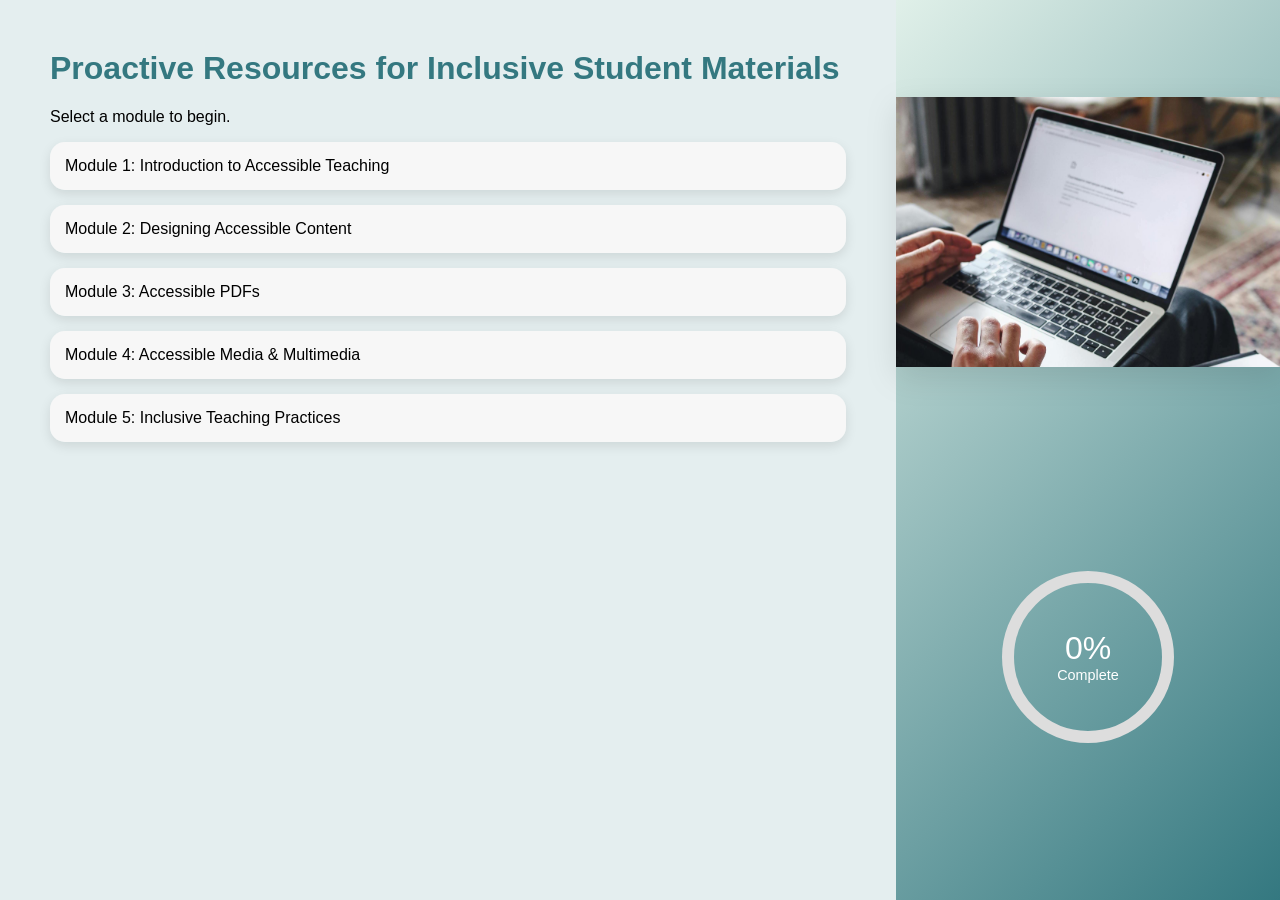
==== index.html @ d522e175 "Make subtitle for each module aligned with the title of the module" ====
<!DOCTYPE html>
<html>
<head>
  <title>Accessibility PD Course</title>
  <link rel="icon" href="favicon.ico" type="image/x-icon">
  <link rel="stylesheet" href="style.css">
</head>

<body>

<div class="layout">

  <!-- LEFT SIDE -->
  <div class="left-panel">

    <h1>Proactive Resources for Inclusive Student Materials</h1>
    <p>Select a module to begin.</p>

    <!-- Module 1 -->
    <div class="module">
      <button class="module-header" id="module1-header">
        Module 1: Introduction to Accessible Teaching <span class="check"></span>
      </button>
      <div class="module-content">
        <p>Learn the basics of accessibility and why it matters.</p>
        <a href="modules/module1.html">
          <button class="start-btn">Begin Module</button>
        </a>
      </div>
    </div>

    <!-- Module 2 -->
    <div class="module">
      <button class="module-header" id="module2-header">
        Module 2: Designing Accessible Content <span class="check"></span>
      </button>
      <div class="module-content">
        <p>Learn how the basic of accessible educational content.</p>
        <a href="modules/module2.html">
          <button class="start-btn">Begin Module</button>
        </a>
      </div>
    </div>

    <!-- Module 3 -->
    <div class="module">
      <button class="module-header" id="module3-header">
        Module 3: Accessible PDFs <span class="check"></span>
      </button>
      <div class="module-content">
        <p>Understand how screen readers work and how to create accessible PDFs.</p>
        <a href="modules/module3.html">
          <button class="start-btn">Begin Module</button>
        </a>
      </div>
    </div>

    <!-- Module 4 -->
    <div class="module">
      <button class="module-header" id="module4-header">
        Module 4: Accessible Media & Multimedia <span class="check"></span>
      </button>
      <div class="module-content">
        <p>Understand how to create accessible videos.</p>
        <a href="modules/module4.html">
          <button class="start-btn">Begin Module</button>
        </a>
      </div>
    </div>

    <!-- Module 5 -->
    <div class="module">
      <button class="module-header" id="module4-header">
        Module 5: Inclusive Teaching Practices <span class="check"></span>
      </button>
      <div class="module-content">
        <p>Learn how to create an inclusive educational environment.</p>
        <a href="modules/module5.html">
          <button class="start-btn">Begin Module</button>
        </a>
      </div>
    </div>


  </div>

  <!-- RIGHT SIDE -->
  <div class="right-panel">
    <!-- Top Part-->
    <div class="panel-top">
      <img src="assets/computer_work.jpg" alt="Person's hands working on laptop" class="side-image">
    </div>

    <!-- Bottom Part-->
    <div class="panel-bottom">
      <div class="progress-circle">
        <svg width="200" height="200">
        <!-- background ring -->
          <circle
          cx="100"
          cy="100"
          r="80"
          stroke="#ddd"
          stroke-width="12"
          fill="none"/>
        <!-- progress ring -->
          <circle
          id="progress-ring"
          cx="100"
          cy="100"
          r="80"
          stroke="#347880"
          stroke-width="12"
          fill="none"
          stroke-linecap="round"
          transform="rotate(-90 100 100)"/>
        </svg>

        <div class="progress-circle-inner">
          <span id="progress-percent">0%</span>
          <span class="progress-label">Complete</span>
        </div>
      </div>
    </div>
  </div>

<script src="script.js"></script>
</body>
</html>
---- style.css ----
body {
  font-family: Arial, sans-serif;
  background-color: #e0f0e9;
  margin: 0;
}

/* 50/50 layout */
.layout {
  display: flex;
  min-height: 100vh;
}

/* LEFT SIDE */
.left-panel {
  width: 70%;
  padding: 50px;
  box-sizing: border-box;
  background-color: #e4eeef;
}

/* Dashboard heading*/
h1 {
  color: #347880;
  margin-top: 0;
  font-family: Arial, Helvetica, sans-serif;
}

/* Bullet points */
ul.b {
  list-style-type: disc;
  text-align: left;
  max-width: 640px;
  font-family: Arial, Helvetica, sans-serif;
  margin:0;
  line-height: 1.6;
  margin-bottom: 10px;
}

/* Modules from dashboard*/
.module {
  margin: 15px 0;
  border-radius: 15px;
  overflow: hidden;
  box-shadow: 0 4px 12px rgba(0,0,0,0.1);
  transition: transform 0.2s ease, box-shadow 0.2s ease;
}

.module:hover{
  transform: translateY(-4px);
  box-shadow: 0 10px 25px rgba(0,0,0,0.15);
}

.module-header {
  width: 100%;
  padding: 15px;
  background-color: rgb(247, 247, 247);
  border: none;
  text-align: left;
  font-size: 16px;
  cursor: pointer;
  display: flex;
  justify-content: space-between;
  align-items: center;
  font-family: Arial, Helvetica, sans-serif;
}

/* Dropdown from module headers*/
.module-content {
  display: none;
  background: white;
  padding: 15px;
}

/* Button to start modules and quizzes */
.start-btn {
  background-color: #347880;
  color: white;
  border: none;
  padding: 10px 15px;
  border-radius: 10px;
  cursor: pointer;
  margin-top: 20px;
  margin-bottom: 20px;
}

/* Start button background changes when hovered over */
.start-btn:hover {
  background-color: #2a6872;
}

/* Checkmark for completed modules */
.check {
  margin-left: 8px;
}

/* RIGHT SIDE */
.right-panel {
  background: linear-gradient(135deg, #e0f0e9 0%, #347880 100%);
  width: 30%;
  display: flex;
  justify-content: center;
  align-items: center;
  flex-direction: column;
  min-height: 100vh;
}

.panel-top{
  flex:1.2;
  display: flex;
  justify-content: center;
  align-items: center;
}

.panel-bottom {
  flex: 1;
  display:  flex;
  justify-content: center;
  align-items: center;
  padding-bottom: 50px;
}

.side-image {
  max-width: 100%;
  max-height: 100%;
  object-fit: contain;
  filter: drop-shadow(0 10px 15px rgba(0,0,0,0.1));
}

/* Progress circle */
.progress-circle {
  position: relative;
  width: 200px;
  height: 200px;
  stroke: #347880;
}

.progress-circle svg {
  position: absolute;
  top: 0;
  left: 0;
}

.progress-circle-inner {
  position: relative;
  z-index: 1;
  width: 200px;
  height: 200px;
  display: flex;
  flex-direction: column;
  align-items: center;
  justify-content: center;
  color: white;
}

#progress-percent {
  font-size: 2rem;
}

.progress-label {
  font-size: 0.9rem;
}

.top-banner {
  height: 100px;
  background: linear-gradient(135deg, #e0f0e9 0%, #347880 100%);
  width: 100%;
}

/*Heading for module pages*/
.moduleheading {
  display: flex;
  justify-content: center;
  align-items: center;
  font-family: Arial, Helvetica, sans-serif;
  font-size: 20px;
  padding-top: 20px;
}

/* Body for module pages */
.body1 {
  display: flex;
  flex-direction: column;
  align-items: center;
  background-color:white;
}

/* Paragraphs for module pages */
.p1, .p2, .p3 {
  max-width: 650px;
  margin: 10px auto;
  line-height: 1.6;
  font-family: Arial, Helvetica, sans-serif;
  text-align: left;
}

/* Bold subheadings */
.p2 {
  font-weight: bold;
  text-align: left;
  width: 100%;
}

/* Images for module pages */
.module-image {
  max-width: 40%;
  max-height: 40%;
  object-fit: contain;
  margin-top: 10px;
  margin-bottom: 15px;
  border: 1px solid #ddd;
  border-radius: 4px;
  padding: 5px;
}

/*Quiz container*/
#quiz-container {
  max-width: 900px;
  margin: 30px auto;
}

/* Each question block*/
#quiz-container > div {
  background: white;
  padding: 20px;
  margin-bottom: 20px;
  border-radius: 12px;
  box-shadow: 0 2px 10px rgba(0,0,0,0.08);
}

/* Question text */
#quiz-container p {
  font-weight: bold;
  margin-bottom: 12px;
  font-size: 16px;
}

/* Answer options */
#quiz-container label {
  display: block;
  padding: 10px 12px;
  margin: 6px 0;
  border-radius: 8px;
  cursor: pointer;
  transition: 0.2s ease;
  border: 1px solid #ddd;
}

/* Hover quiz labels */
#quiz-container label:hover {
  background-color: #f3f8f5;
  border-color: #347880;
}

/* Button spacing */
#quiz-container input {
  margin-right: 10px;
}

/* Submit button */
#quiz-container button {
    margin-top: 15px;
  padding: 10px 16px;
  border: none;
  background-color: #347880;
  color: white;
  border-radius: 8px;
  font-weight: bold;
  cursor: pointer;
}

#quiz-container button:hover {
  background-color: #2a6872; 
}
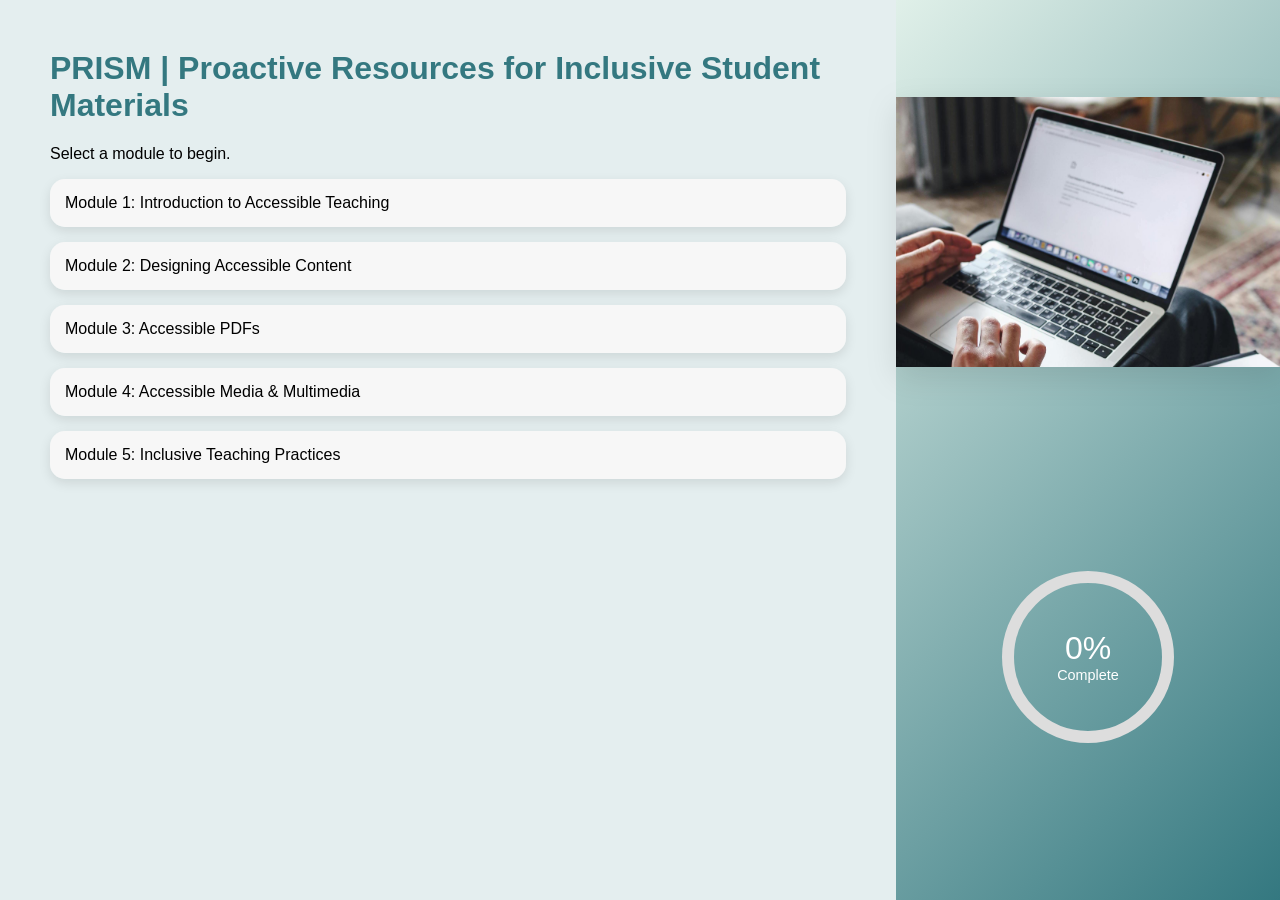
==== commit ec537855: "PRISM in title" ====
--- a/index.html
+++ b/index.html
@@ -13,7 +13,7 @@
   <!-- LEFT SIDE -->
   <div class="left-panel">
 
-    <h1>Proactive Resources for Inclusive Student Materials</h1>
+    <h1>PRISM | Proactive Resources for Inclusive Student Materials</h1>
     <p>Select a module to begin.</p>
 
     <!-- Module 1 -->
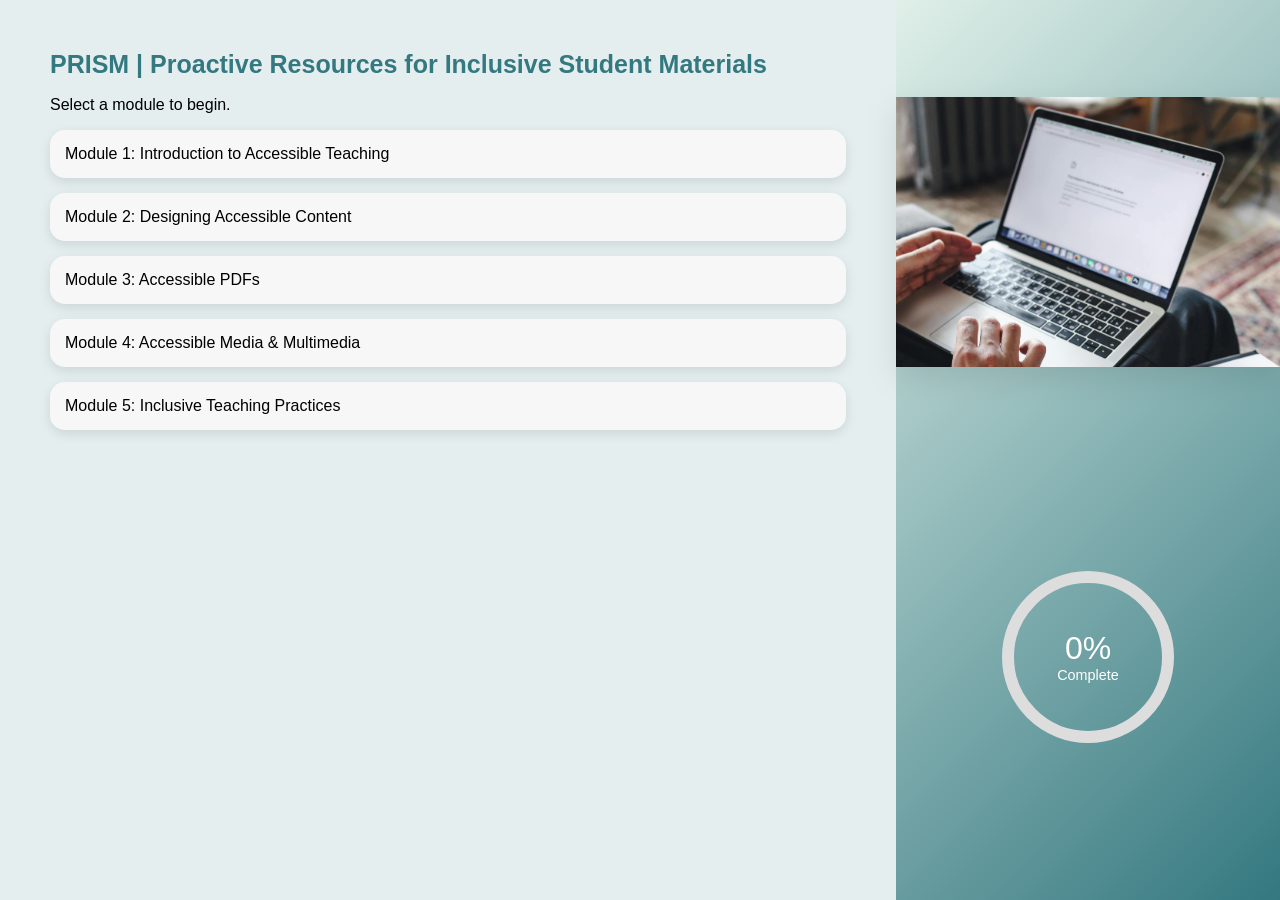
==== commit a989e86a: "Make progress circle go forward instead of backward" ====
--- a/index.html
+++ b/index.html
@@ -113,7 +113,10 @@
           stroke-width="12"
           fill="none"
           stroke-linecap="round"
-          transform="rotate(-90 100 100)"/>
+          transform="rotate(-90 100 100)"
+          stroke-dasharray="502"
+          stroke-dashoffset="502"
+          />
         </svg>
 
         <div class="progress-circle-inner">
--- a/style.css
+++ b/style.css
@@ -23,6 +23,7 @@
   color: #347880;
   margin-top: 0;
   font-family: Arial, Helvetica, sans-serif;
+  font-size: 25px;
 }
 
 /* Bullet points */
@@ -160,10 +161,80 @@
   font-size: 0.9rem;
 }
 
+#progress-ring {
+  transition: stroke-dashoffset 1s ease;
+}
+
 .top-banner {
-  height: 100px;
-  background: linear-gradient(135deg, #e0f0e9 0%, #347880 100%);
-  width: 100%;
+  position: fixed;
+  top: 0;
+  left: 0;
+  width: 100%;
+  height: 80px;
+  background: #e4eeef;
+  color: white;
+  z-index: 1000;
+  display: flex;
+  align-items: center;
+  transform: translateY(0);
+  transition: transform 0.35s ease, box-shadow 0.35s ease;
+  will-change: transform;
+}
+
+/* Hidden state (slides up) */
+.top-banner.hidden{
+  transform: translateY(-110%);
+}
+
+.banner-inner {
+  width: 100%;
+  max-width: 1100px;
+  margin: 0 auto; 
+
+  display: flex;
+  justify-content: space-between;
+  align-items: center;
+
+  padding: 0 20px;
+  height: 100%;
+}
+
+/* Group text vertically */
+.banner-text {
+  display: flex;
+  flex-direction: column;
+}
+
+/* Clean text spacing */
+.banner-text h1 {
+  margin: 0;
+  font-size: 20px;
+  color: #347880;
+}
+
+.banner-text p {
+  color: #347880;
+}
+
+.banner-text .tagline {
+  margin: 2px 0 0 0;
+  font-size: 13px;
+  opacity: 0.85;
+}
+
+/* Dashboard button */
+.dashboard-btn {
+  background: #347880;
+  color: white;
+  padding: 8px 14px;
+  border-radius: 8px;
+  text-decoration: none;
+  font-weight: bold;
+}
+
+
+.dashboard-btn:hover {
+  background: #2a6872;
 }
 
 /*Heading for module pages*/
@@ -178,10 +249,11 @@
 
 /* Body for module pages */
 .body1 {
+  padding-top: 80px;
   display: flex;
   flex-direction: column;
   align-items: center;
-  background-color:white;
+  background-color:#fef8ef;
 }
 
 /* Paragraphs for module pages */
@@ -214,7 +286,7 @@
 
 /*Quiz container*/
 #quiz-container {
-  max-width: 900px;
+  max-width: 700px;
   margin: 30px auto;
 }
 
@@ -258,7 +330,7 @@
 
 /* Submit button */
 #quiz-container button {
-    margin-top: 15px;
+  margin-top: 15px;
   padding: 10px 16px;
   border: none;
   background-color: #347880;
@@ -266,11 +338,53 @@
   border-radius: 8px;
   font-weight: bold;
   cursor: pointer;
+  align-items: center;
 }
 
 #quiz-container button:hover {
   background-color: #2a6872; 
 }
 
-
-
+/* Pop-up with quiz result*/
+
+/* Dark background overlay */
+.modal {
+  position: fixed;
+  top: 0;
+  left: 0;
+  width: 100%;
+  height: 100%;
+  background: rgba(0,0,0,0.5);
+
+  display: flex;
+  align-items: center;
+  justify-content: center;
+}
+
+/* Hidden state */
+.hidden {
+  display: none;
+}
+
+/* Popup box */
+.modal-content {
+  background: white;
+  padding: 30px;
+  border-radius: 12px;
+  text-align: center;
+  width: 300px;
+  box-shadow: 0 10px 30px rgba(0,0,0,0.2);
+}
+
+/* Button inside modal */
+.modal-content button {
+  margin-top: 15px;
+  padding: 8px 14px;
+  border: none;
+  background: #347880;
+  color: white;
+  border-radius: 8px;
+  cursor: pointer;
+}
+
+
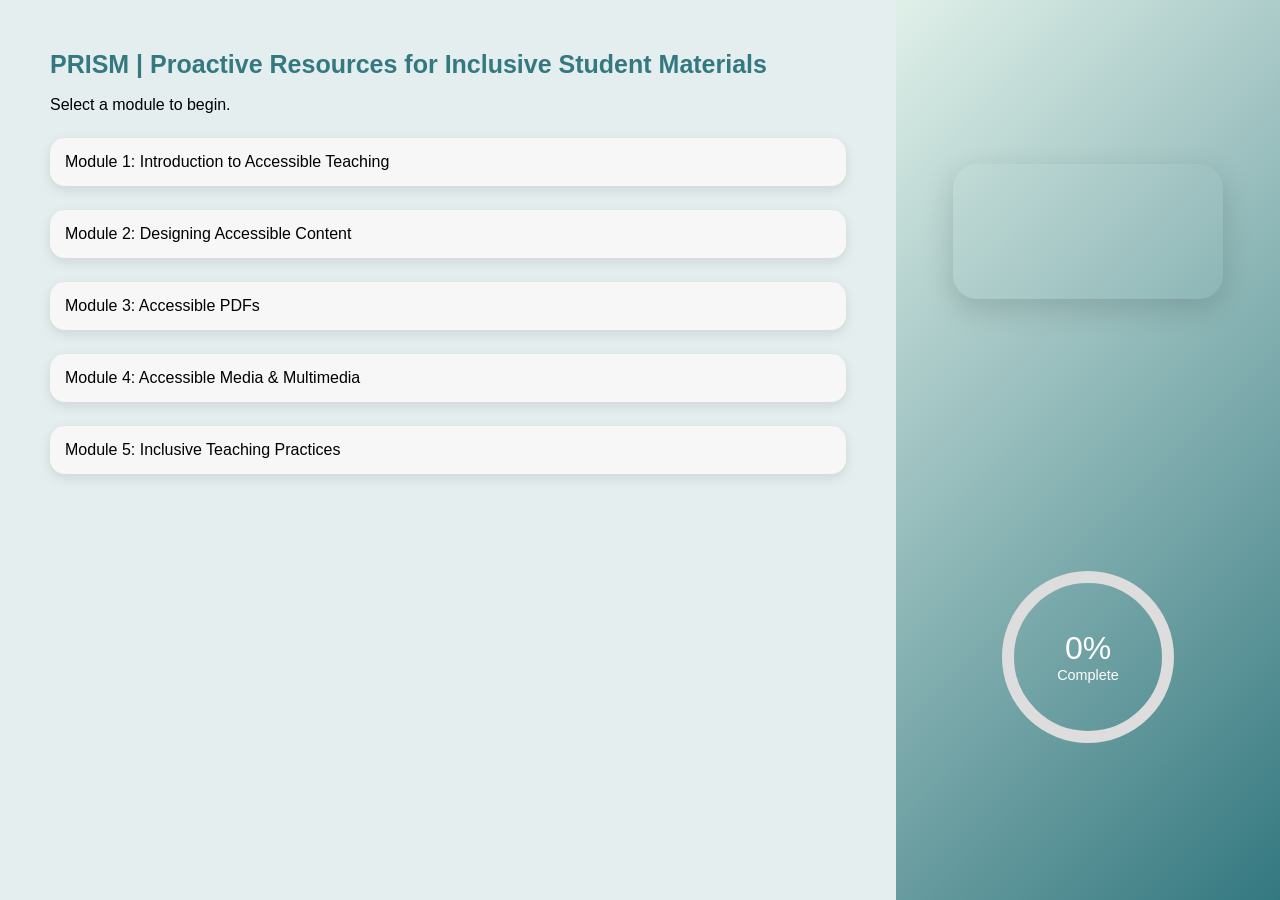
==== commit a9d38d8d: "Changing image on dashboard to mp4" ====
--- a/index.html
+++ b/index.html
@@ -88,7 +88,10 @@
   <div class="right-panel">
     <!-- Top Part-->
     <div class="panel-top">
-      <img src="assets/computer_work.jpg" alt="Person's hands working on laptop" class="side-image">
+      <!-- <img src="assets/computer_work.jpg" alt="Person's hands working on laptop" class="side-image">-->
+       <video class="dashboard-video" autoplay muted loop playsinline>
+        <source src="assets/dashboard-background.mp4" type="video/mp4">
+       </video>
     </div>
 
     <!-- Bottom Part-->
--- a/style.css
+++ b/style.css
@@ -39,7 +39,7 @@
 
 /* Modules from dashboard*/
 .module {
-  margin: 15px 0;
+  margin: 24px 0;
   border-radius: 15px;
   overflow: hidden;
   box-shadow: 0 4px 12px rgba(0,0,0,0.1);
@@ -65,6 +65,23 @@
   font-family: Arial, Helvetica, sans-serif;
 }
 
+.completed-badge {
+  background: #dff5e8;
+  color: #217a4a;
+
+  padding: 6px 12px;
+  border-radius: 999px;
+
+  font-size: 13px;
+  font-weight: bold;
+
+  display: flex;
+  align-items: center;
+  gap: 6px;
+
+  box-shadow: 0 1px 3px rgba(0,0,0,0.05);
+}
+
 /* Dropdown from module headers*/
 .module-content {
   display: none;
@@ -103,6 +120,20 @@
   align-items: center;
   flex-direction: column;
   min-height: 100vh;
+}
+
+.dashboard-video {
+  width: 90%;
+  max-width: 420px;
+
+  border-radius: 24px;
+
+  object-fit: cover;
+
+  box-shadow:
+    0 10px 30px rgba(0,0,0,0.15);
+
+  opacity: 0.95;
 }
 
 .panel-top{
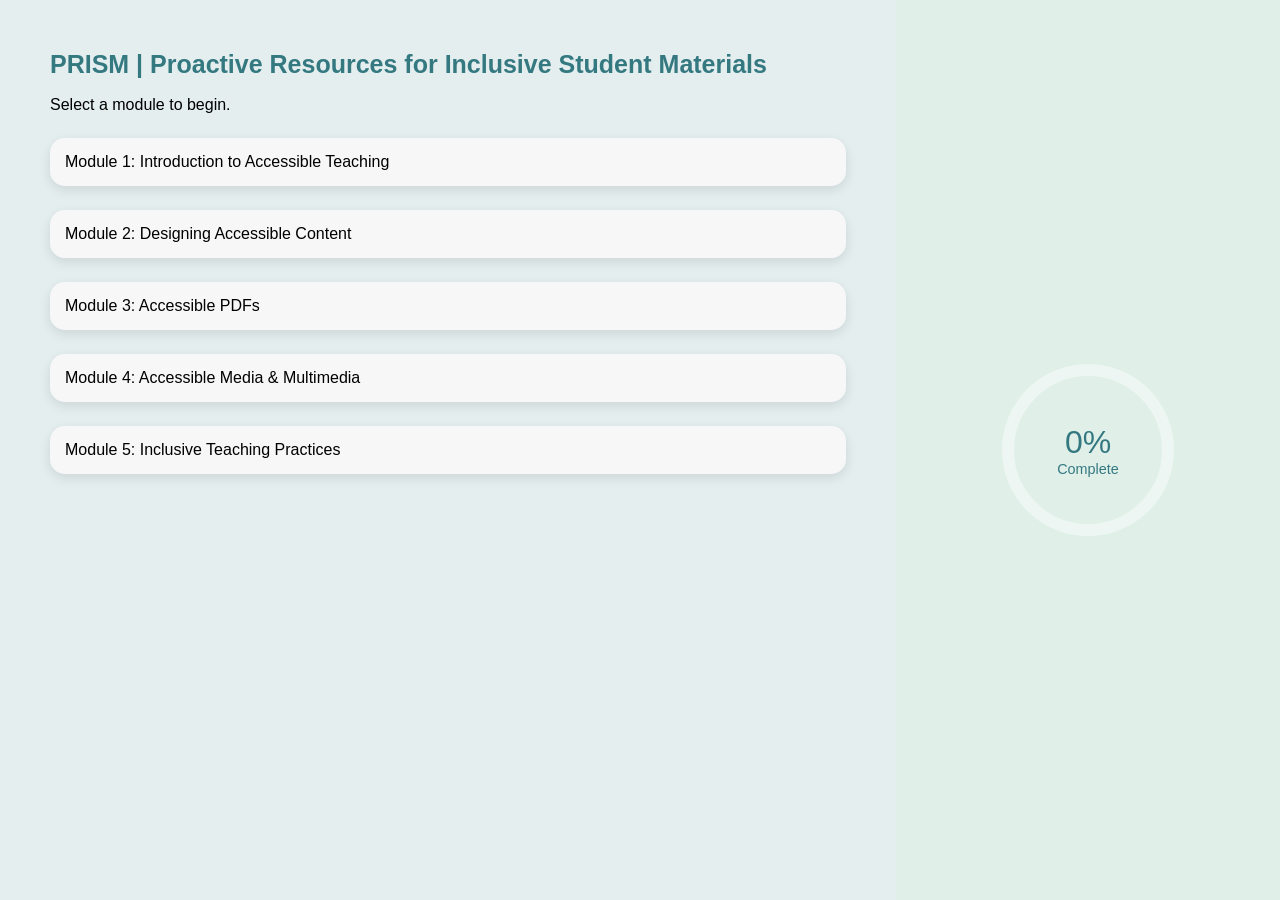
==== commit 901c1632: "Change coloring of circle and circle text" ====
--- a/index.html
+++ b/index.html
@@ -103,7 +103,7 @@
           cx="100"
           cy="100"
           r="80"
-          stroke="#ddd"
+          stroke="rgba(255,255,255,0.4)"
           stroke-width="12"
           fill="none"/>
         <!-- progress ring -->
--- a/style.css
+++ b/style.css
@@ -113,42 +113,40 @@
 
 /* RIGHT SIDE */
 .right-panel {
-  background: linear-gradient(135deg, #e0f0e9 0%, #347880 100%);
+  /*background: linear-gradient(135deg, #e0f0e9 0%, #347880 100%);*/
+  position: relative;
   width: 30%;
-  display: flex;
+  min-height: 100vh;
+  overflow: hidden;
+  
+  display: flex;
+  flex-direction: column;
   justify-content: center;
   align-items: center;
-  flex-direction: column;
-  min-height: 100vh;
+  
+  
 }
 
 .dashboard-video {
-  width: 90%;
-  max-width: 420px;
-
-  border-radius: 24px;
-
+  width: 100%;
+  height: 100%;
   object-fit: cover;
-
-  box-shadow:
-    0 10px 30px rgba(0,0,0,0.15);
-
-  opacity: 0.95;
+  opacity: 0.9;
+  transform: scale(1.05); /* subtle cinematic feel */
 }
 
 .panel-top{
-  flex:1.2;
+  position: absolute;
+  inset: 0;
+  z-index: 0;
+}
+
+.panel-bottom {
+  position: relative;
+  z-index: 2;
   display: flex;
   justify-content: center;
   align-items: center;
-}
-
-.panel-bottom {
-  flex: 1;
-  display:  flex;
-  justify-content: center;
-  align-items: center;
-  padding-bottom: 50px;
 }
 
 .side-image {
@@ -161,9 +159,7 @@
 /* Progress circle */
 .progress-circle {
   position: relative;
-  width: 200px;
-  height: 200px;
-  stroke: #347880;
+  z-index: 2;
 }
 
 .progress-circle svg {
@@ -181,7 +177,7 @@
   flex-direction: column;
   align-items: center;
   justify-content: center;
-  color: white;
+  color: #347880;
 }
 
 #progress-percent {
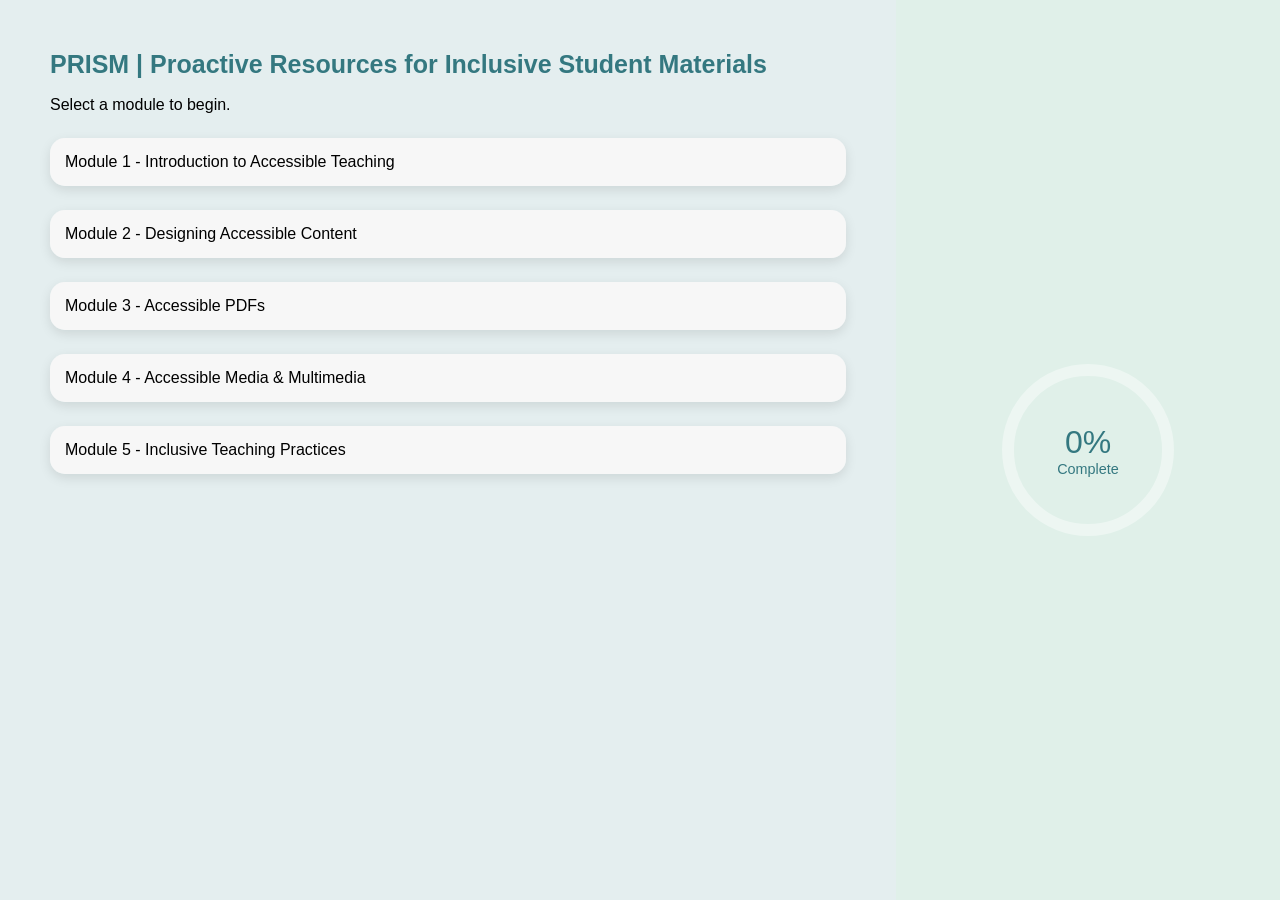
==== commit 2c519776: "Change font styles and module symbols" ====
--- a/index.html
+++ b/index.html
@@ -14,12 +14,12 @@
   <div class="left-panel">
 
     <h1>PRISM | Proactive Resources for Inclusive Student Materials</h1>
-    <p>Select a module to begin.</p>
+    <p class="paragraph">Select a module to begin.</p>
 
     <!-- Module 1 -->
     <div class="module">
       <button class="module-header" id="module1-header">
-        Module 1: Introduction to Accessible Teaching <span class="check"></span>
+        Module 1 - Introduction to Accessible Teaching <span class="check"></span>
       </button>
       <div class="module-content">
         <p>Learn the basics of accessibility and why it matters.</p>
@@ -32,7 +32,7 @@
     <!-- Module 2 -->
     <div class="module">
       <button class="module-header" id="module2-header">
-        Module 2: Designing Accessible Content <span class="check"></span>
+        Module 2 - Designing Accessible Content <span class="check"></span>
       </button>
       <div class="module-content">
         <p>Learn how the basic of accessible educational content.</p>
@@ -45,7 +45,7 @@
     <!-- Module 3 -->
     <div class="module">
       <button class="module-header" id="module3-header">
-        Module 3: Accessible PDFs <span class="check"></span>
+        Module 3 - Accessible PDFs <span class="check"></span>
       </button>
       <div class="module-content">
         <p>Understand how screen readers work and how to create accessible PDFs.</p>
@@ -58,7 +58,7 @@
     <!-- Module 4 -->
     <div class="module">
       <button class="module-header" id="module4-header">
-        Module 4: Accessible Media & Multimedia <span class="check"></span>
+        Module 4 - Accessible Media & Multimedia <span class="check"></span>
       </button>
       <div class="module-content">
         <p>Understand how to create accessible videos.</p>
@@ -71,7 +71,7 @@
     <!-- Module 5 -->
     <div class="module">
       <button class="module-header" id="module4-header">
-        Module 5: Inclusive Teaching Practices <span class="check"></span>
+        Module 5 - Inclusive Teaching Practices <span class="check"></span>
       </button>
       <div class="module-content">
         <p>Learn how to create an inclusive educational environment.</p>
--- a/style.css
+++ b/style.css
@@ -24,6 +24,10 @@
   margin-top: 0;
   font-family: Arial, Helvetica, sans-serif;
   font-size: 25px;
+}
+
+.paragraph {
+  font-family: Arial, Helvetica, sans-serif;
 }
 
 /* Bullet points */
@@ -99,6 +103,7 @@
   cursor: pointer;
   margin-top: 20px;
   margin-bottom: 20px;
+  font-weight: bold;
 }
 
 /* Start button background changes when hovered over */
